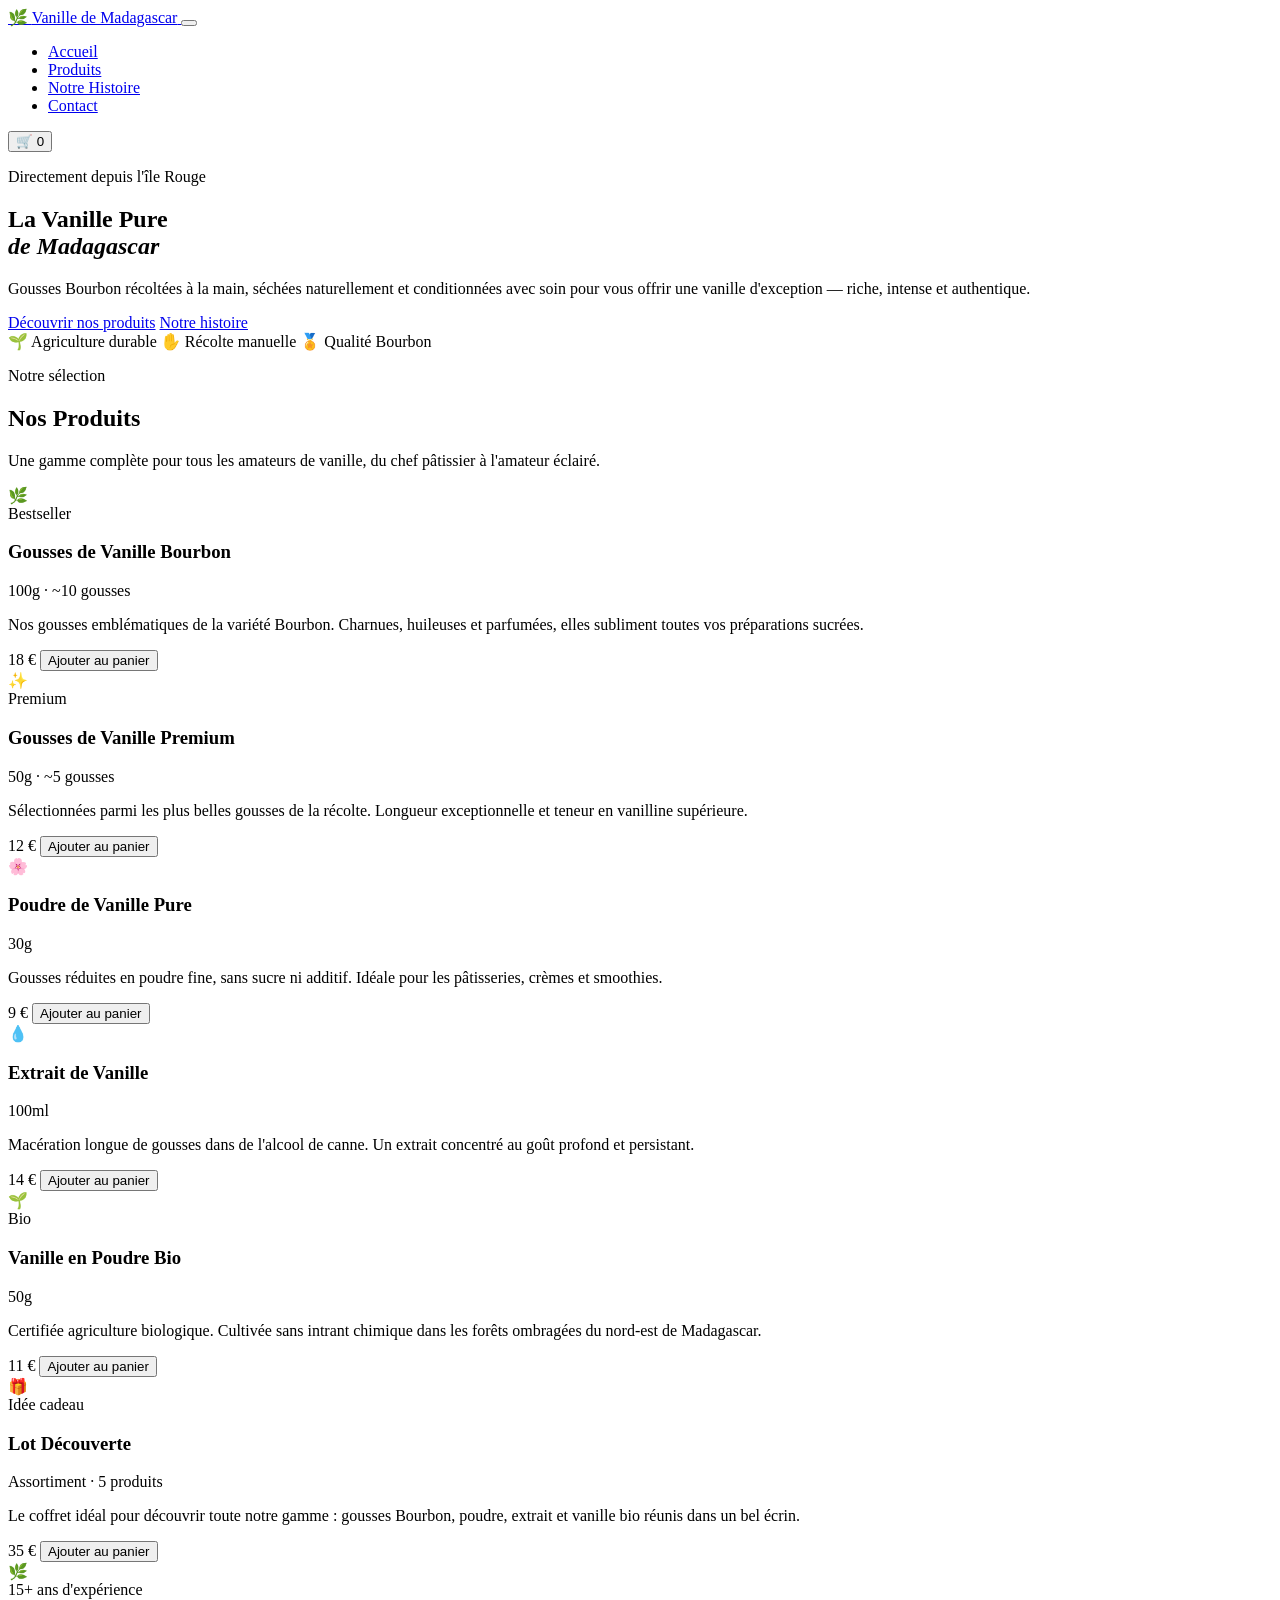
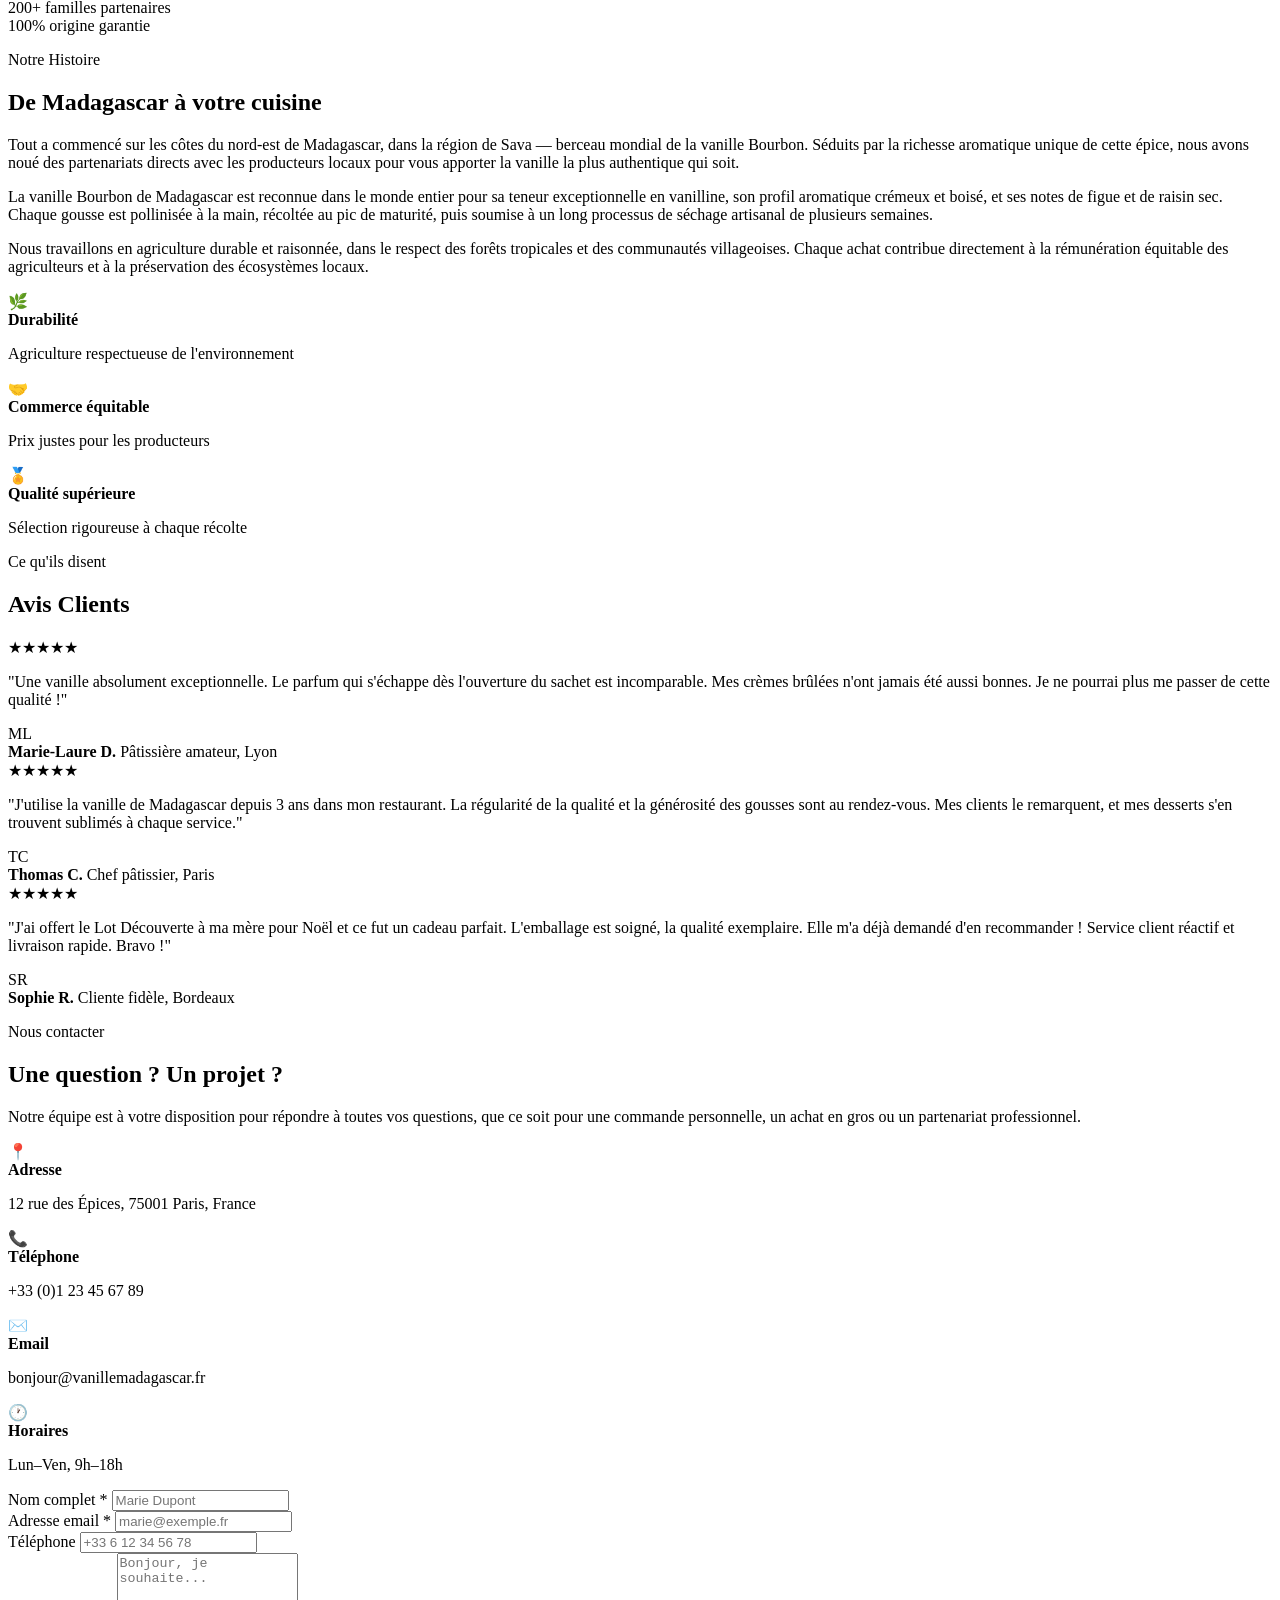
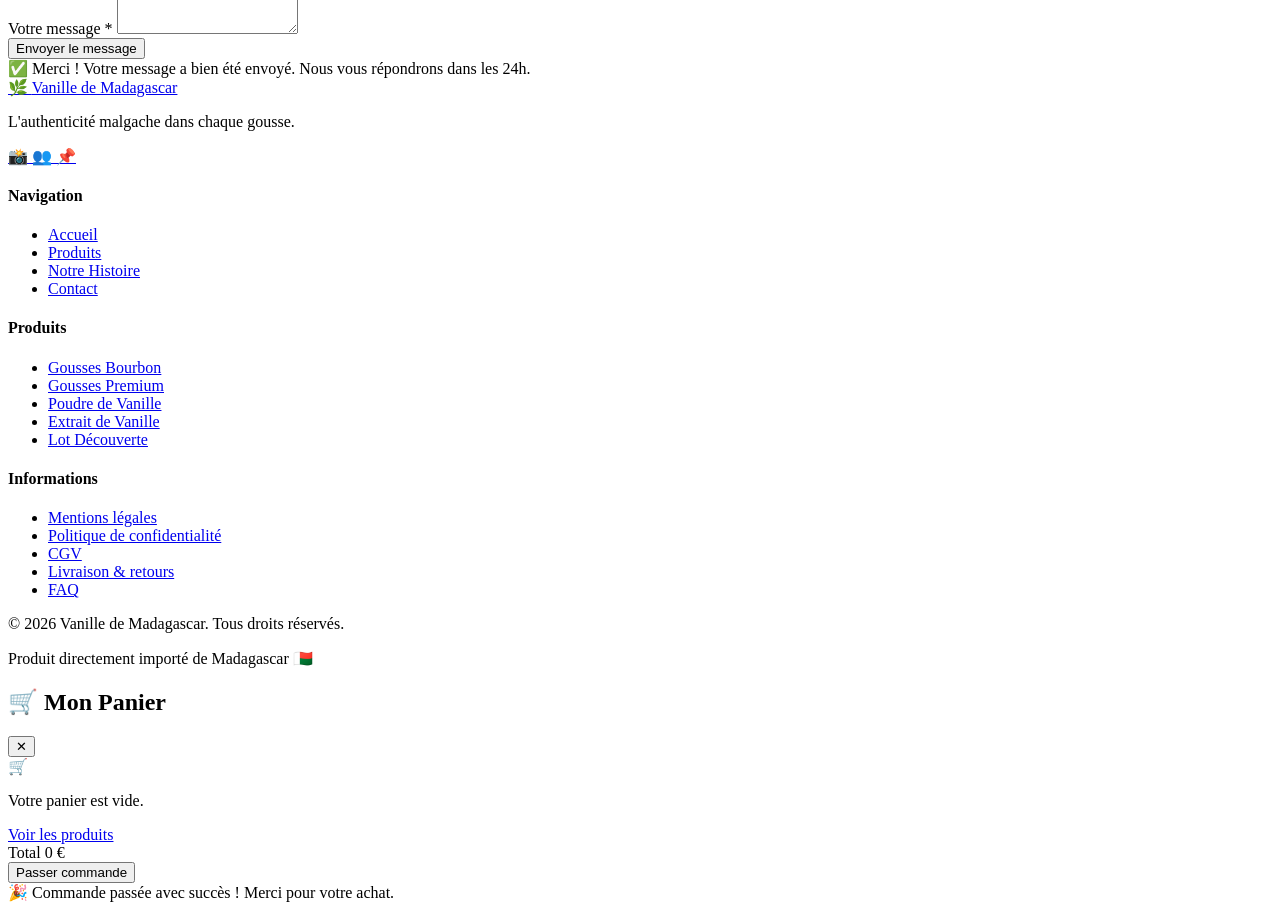
==== index.html @ c77c706c "Add vanilla shop homepage (index.html) Initial HTML structure for Madagascar vanilla e-commerce site" ====
<!DOCTYPE html>
<html lang="fr">
<head>
  <meta charset="UTF-8" />
  <meta name="viewport" content="width=device-width, initial-scale=1.0" />
  <meta name="description" content="Vanille de Madagascar – Gousses de vanille Bourbon pure, poudre et extraits artisanaux directement de Madagascar. Qualité premium, agriculture durable." />
  <meta name="keywords" content="vanille Madagascar, vanille Bourbon, gousses de vanille, extrait de vanille, épices premium, vanille bio" />
  <meta name="author" content="Vanille de Madagascar" />
  <meta property="og:title" content="Vanille de Madagascar – Vanille Pure et Authentique" />
  <meta property="og:description" content="Découvrez notre sélection de vanilles Bourbon de Madagascar, cultivées durablement et récoltées à la main." />
  <meta property="og:type" content="website" />
  <title>Vanille de Madagascar – Vanille Pure et Authentique</title>
  <link rel="preconnect" href="https://fonts.googleapis.com" />
  <link rel="preconnect" href="https://fonts.gstatic.com" crossorigin />
  <link href="https://fonts.googleapis.com/css2?family=Playfair+Display:ital,wght@0,400;0,600;0,700;1,400;1,600&family=Lato:wght@300;400;700&display=swap" rel="stylesheet" />
  <link rel="stylesheet" href="styles.css" />
</head>
<body>

  <!-- NAVIGATION -->
  <nav class="navbar" id="navbar">
    <div class="nav-container">
      <a href="#accueil" class="nav-logo">
        <span class="logo-icon">🌿</span>
        <span class="logo-text">Vanille de Madagascar</span>
      </a>

      <button class="hamburger" id="hamburger" aria-label="Menu" aria-expanded="false">
        <span></span>
        <span></span>
        <span></span>
      </button>

      <ul class="nav-links" id="nav-links">
        <li><a href="#accueil" class="nav-link">Accueil</a></li>
        <li><a href="#produits" class="nav-link">Produits</a></li>
        <li><a href="#histoire" class="nav-link">Notre Histoire</a></li>
        <li><a href="#contact" class="nav-link">Contact</a></li>
      </ul>

      <button class="cart-btn" id="cart-btn" aria-label="Panier">
        <span class="cart-icon">🛒</span>
        <span class="cart-badge" id="cart-badge">0</span>
      </button>
    </div>
  </nav>

  <!-- HERO -->
  <section class="hero" id="accueil">
    <div class="hero-bg">
      <div class="hero-shape hero-shape-1"></div>
      <div class="hero-shape hero-shape-2"></div>
      <div class="hero-shape hero-shape-3"></div>
    </div>
    <div class="hero-overlay"></div>
    <div class="hero-content fade-in">
      <p class="hero-tagline">Directement depuis l'île Rouge</p>
      <h1 class="hero-title">La Vanille Pure<br /><em>de Madagascar</em></h1>
      <p class="hero-subtitle">
        Gousses Bourbon récoltées à la main, séchées naturellement et conditionnées avec soin pour vous offrir une vanille d'exception — riche, intense et authentique.
      </p>
      <div class="hero-actions">
        <a href="#produits" class="btn btn-primary">Découvrir nos produits</a>
        <a href="#histoire" class="btn btn-outline">Notre histoire</a>
      </div>
      <div class="hero-badges">
        <span class="badge">🌱 Agriculture durable</span>
        <span class="badge">✋ Récolte manuelle</span>
        <span class="badge">🏅 Qualité Bourbon</span>
      </div>
    </div>
    <div class="hero-scroll-indicator">
      <span></span>
    </div>
  </section>

  <!-- PRODUITS -->
  <section class="section products-section" id="produits">
    <div class="container">
      <div class="section-header fade-in">
        <p class="section-label">Notre sélection</p>
        <h2 class="section-title">Nos Produits</h2>
        <p class="section-subtitle">Une gamme complète pour tous les amateurs de vanille, du chef pâtissier à l'amateur éclairé.</p>
      </div>

      <div class="products-grid">

        <article class="product-card fade-in" data-name="Gousses de Vanille Bourbon" data-price="18">
          <div class="product-icon-wrap">
            <span class="product-icon">🌿</span>
          </div>
          <div class="product-body">
            <span class="product-badge">Bestseller</span>
            <h3 class="product-name">Gousses de Vanille Bourbon</h3>
            <p class="product-weight">100g · ~10 gousses</p>
            <p class="product-desc">Nos gousses emblématiques de la variété Bourbon. Charnues, huileuses et parfumées, elles subliment toutes vos préparations sucrées.</p>
            <div class="product-footer">
              <span class="product-price">18 €</span>
              <button class="btn btn-add-cart" onclick="addToCart('Gousses de Vanille Bourbon', 18)">Ajouter au panier</button>
            </div>
          </div>
        </article>

        <article class="product-card fade-in" data-name="Gousses de Vanille Premium" data-price="12">
          <div class="product-icon-wrap product-icon-gold">
            <span class="product-icon">✨</span>
          </div>
          <div class="product-body">
            <span class="product-badge product-badge-gold">Premium</span>
            <h3 class="product-name">Gousses de Vanille Premium</h3>
            <p class="product-weight">50g · ~5 gousses</p>
            <p class="product-desc">Sélectionnées parmi les plus belles gousses de la récolte. Longueur exceptionnelle et teneur en vanilline supérieure.</p>
            <div class="product-footer">
              <span class="product-price">12 €</span>
              <button class="btn btn-add-cart" onclick="addToCart('Gousses de Vanille Premium', 12)">Ajouter au panier</button>
            </div>
          </div>
        </article>

        <article class="product-card fade-in" data-name="Poudre de Vanille Pure" data-price="9">
          <div class="product-icon-wrap product-icon-rose">
            <span class="product-icon">🌸</span>
          </div>
          <div class="product-body">
            <h3 class="product-name">Poudre de Vanille Pure</h3>
            <p class="product-weight">30g</p>
            <p class="product-desc">Gousses réduites en poudre fine, sans sucre ni additif. Idéale pour les pâtisseries, crèmes et smoothies.</p>
            <div class="product-footer">
              <span class="product-price">9 €</span>
              <button class="btn btn-add-cart" onclick="addToCart('Poudre de Vanille Pure', 9)">Ajouter au panier</button>
            </div>
          </div>
        </article>

        <article class="product-card fade-in" data-name="Extrait de Vanille" data-price="14">
          <div class="product-icon-wrap product-icon-blue">
            <span class="product-icon">💧</span>
          </div>
          <div class="product-body">
            <h3 class="product-name">Extrait de Vanille</h3>
            <p class="product-weight">100ml</p>
            <p class="product-desc">Macération longue de gousses dans de l'alcool de canne. Un extrait concentré au goût profond et persistant.</p>
            <div class="product-footer">
              <span class="product-price">14 €</span>
              <button class="btn btn-add-cart" onclick="addToCart('Extrait de Vanille', 14)">Ajouter au panier</button>
            </div>
          </div>
        </article>

        <article class="product-card fade-in" data-name="Vanille en Poudre Bio" data-price="11">
          <div class="product-icon-wrap product-icon-green">
            <span class="product-icon">🌱</span>
          </div>
          <div class="product-body">
            <span class="product-badge product-badge-green">Bio</span>
            <h3 class="product-name">Vanille en Poudre Bio</h3>
            <p class="product-weight">50g</p>
            <p class="product-desc">Certifiée agriculture biologique. Cultivée sans intrant chimique dans les forêts ombragées du nord-est de Madagascar.</p>
            <div class="product-footer">
              <span class="product-price">11 €</span>
              <button class="btn btn-add-cart" onclick="addToCart('Vanille en Poudre Bio', 11)">Ajouter au panier</button>
            </div>
          </div>
        </article>

        <article class="product-card fade-in" data-name="Lot Découverte" data-price="35">
          <div class="product-icon-wrap product-icon-purple">
            <span class="product-icon">🎁</span>
          </div>
          <div class="product-body">
            <span class="product-badge product-badge-purple">Idée cadeau</span>
            <h3 class="product-name">Lot Découverte</h3>
            <p class="product-weight">Assortiment · 5 produits</p>
            <p class="product-desc">Le coffret idéal pour découvrir toute notre gamme : gousses Bourbon, poudre, extrait et vanille bio réunis dans un bel écrin.</p>
            <div class="product-footer">
              <span class="product-price">35 €</span>
              <button class="btn btn-add-cart" onclick="addToCart('Lot Découverte', 35)">Ajouter au panier</button>
            </div>
          </div>
        </article>

      </div>
    </div>
  </section>

  <!-- NOTRE HISTOIRE -->
  <section class="section story-section" id="histoire">
    <div class="container">
      <div class="story-grid">
        <div class="story-visual fade-in">
          <div class="story-illustration">
            <div class="story-shape story-shape-1"></div>
            <div class="story-shape story-shape-2"></div>
            <div class="story-center-icon">🌿</div>
          </div>
          <div class="story-stats">
            <div class="stat">
              <span class="stat-num">15+</span>
              <span class="stat-label">ans d'expérience</span>
            </div>
            <div class="stat">
              <span class="stat-num">200+</span>
              <span class="stat-label">familles partenaires</span>
            </div>
            <div class="stat">
              <span class="stat-num">100%</span>
              <span class="stat-label">origine garantie</span>
            </div>
          </div>
        </div>

        <div class="story-content fade-in">
          <p class="section-label">Notre Histoire</p>
          <h2 class="section-title story-title">De Madagascar à votre cuisine</h2>
          <p class="story-text">
            Tout a commencé sur les côtes du nord-est de Madagascar, dans la région de Sava — berceau mondial de la vanille Bourbon. Séduits par la richesse aromatique unique de cette épice, nous avons noué des partenariats directs avec les producteurs locaux pour vous apporter la vanille la plus authentique qui soit.
          </p>
          <p class="story-text">
            La vanille Bourbon de Madagascar est reconnue dans le monde entier pour sa teneur exceptionnelle en vanilline, son profil aromatique crémeux et boisé, et ses notes de figue et de raisin sec. Chaque gousse est pollinisée à la main, récoltée au pic de maturité, puis soumise à un long processus de séchage artisanal de plusieurs semaines.
          </p>
          <p class="story-text">
            Nous travaillons en agriculture durable et raisonnée, dans le respect des forêts tropicales et des communautés villageoises. Chaque achat contribue directement à la rémunération équitable des agriculteurs et à la préservation des écosystèmes locaux.
          </p>
          <div class="story-values">
            <div class="value-item">
              <span class="value-icon">🌿</span>
              <div>
                <strong>Durabilité</strong>
                <p>Agriculture respectueuse de l'environnement</p>
              </div>
            </div>
            <div class="value-item">
              <span class="value-icon">🤝</span>
              <div>
                <strong>Commerce équitable</strong>
                <p>Prix justes pour les producteurs</p>
              </div>
            </div>
            <div class="value-item">
              <span class="value-icon">🏅</span>
              <div>
                <strong>Qualité supérieure</strong>
                <p>Sélection rigoureuse à chaque récolte</p>
              </div>
            </div>
          </div>
        </div>
      </div>
    </div>
  </section>

  <!-- TEMOIGNAGES -->
  <section class="section testimonials-section">
    <div class="container">
      <div class="section-header fade-in">
        <p class="section-label">Ce qu'ils disent</p>
        <h2 class="section-title">Avis Clients</h2>
      </div>
      <div class="testimonials-grid">

        <div class="testimonial-card fade-in">
          <div class="testimonial-stars">★★★★★</div>
          <p class="testimonial-text">"Une vanille absolument exceptionnelle. Le parfum qui s'échappe dès l'ouverture du sachet est incomparable. Mes crèmes brûlées n'ont jamais été aussi bonnes. Je ne pourrai plus me passer de cette qualité !"</p>
          <div class="testimonial-author">
            <div class="author-avatar">ML</div>
            <div>
              <strong>Marie-Laure D.</strong>
              <span>Pâtissière amateur, Lyon</span>
            </div>
          </div>
        </div>

        <div class="testimonial-card fade-in">
          <div class="testimonial-stars">★★★★★</div>
          <p class="testimonial-text">"J'utilise la vanille de Madagascar depuis 3 ans dans mon restaurant. La régularité de la qualité et la générosité des gousses sont au rendez-vous. Mes clients le remarquent, et mes desserts s'en trouvent sublimés à chaque service."</p>
          <div class="testimonial-author">
            <div class="author-avatar">TC</div>
            <div>
              <strong>Thomas C.</strong>
              <span>Chef pâtissier, Paris</span>
            </div>
          </div>
        </div>

        <div class="testimonial-card fade-in">
          <div class="testimonial-stars">★★★★★</div>
          <p class="testimonial-text">"J'ai offert le Lot Découverte à ma mère pour Noël et ce fut un cadeau parfait. L'emballage est soigné, la qualité exemplaire. Elle m'a déjà demandé d'en recommander ! Service client réactif et livraison rapide. Bravo !"</p>
          <div class="testimonial-author">
            <div class="author-avatar">SR</div>
            <div>
              <strong>Sophie R.</strong>
              <span>Cliente fidèle, Bordeaux</span>
            </div>
          </div>
        </div>

      </div>
    </div>
  </section>

  <!-- CONTACT -->
  <section class="section contact-section" id="contact">
    <div class="container">
      <div class="contact-grid">
        <div class="contact-info fade-in">
          <p class="section-label">Nous contacter</p>
          <h2 class="section-title contact-title">Une question ? Un projet ?</h2>
          <p class="contact-desc">Notre équipe est à votre disposition pour répondre à toutes vos questions, que ce soit pour une commande personnelle, un achat en gros ou un partenariat professionnel.</p>
          <div class="contact-details">
            <div class="contact-detail">
              <span class="contact-detail-icon">📍</span>
              <div>
                <strong>Adresse</strong>
                <p>12 rue des Épices, 75001 Paris, France</p>
              </div>
            </div>
            <div class="contact-detail">
              <span class="contact-detail-icon">📞</span>
              <div>
                <strong>Téléphone</strong>
                <p>+33 (0)1 23 45 67 89</p>
              </div>
            </div>
            <div class="contact-detail">
              <span class="contact-detail-icon">✉️</span>
              <div>
                <strong>Email</strong>
                <p>bonjour@vanillemadagascar.fr</p>
              </div>
            </div>
            <div class="contact-detail">
              <span class="contact-detail-icon">🕐</span>
              <div>
                <strong>Horaires</strong>
                <p>Lun–Ven, 9h–18h</p>
              </div>
            </div>
          </div>
        </div>

        <div class="contact-form-wrap fade-in">
          <form class="contact-form" id="contact-form" novalidate>
            <div class="form-row">
              <div class="form-group">
                <label for="name">Nom complet <span class="required">*</span></label>
                <input type="text" id="name" name="name" placeholder="Marie Dupont" required />
                <span class="form-error" id="name-error"></span>
              </div>
              <div class="form-group">
                <label for="email">Adresse email <span class="required">*</span></label>
                <input type="email" id="email" name="email" placeholder="marie@exemple.fr" required />
                <span class="form-error" id="email-error"></span>
              </div>
            </div>
            <div class="form-group">
              <label for="phone">Téléphone</label>
              <input type="tel" id="phone" name="phone" placeholder="+33 6 12 34 56 78" />
            </div>
            <div class="form-group">
              <label for="message">Votre message <span class="required">*</span></label>
              <textarea id="message" name="message" rows="5" placeholder="Bonjour, je souhaite..." required></textarea>
              <span class="form-error" id="message-error"></span>
            </div>
            <button type="submit" class="btn btn-primary btn-full">Envoyer le message</button>
            <div class="form-success" id="form-success">
              <span>✅ Merci ! Votre message a bien été envoyé. Nous vous répondrons dans les 24h.</span>
            </div>
          </form>
        </div>
      </div>
    </div>
  </section>

  <!-- FOOTER -->
  <footer class="footer">
    <div class="container">
      <div class="footer-grid">
        <div class="footer-brand">
          <a href="#accueil" class="nav-logo footer-logo">
            <span class="logo-icon">🌿</span>
            <span class="logo-text">Vanille de Madagascar</span>
          </a>
          <p class="footer-tagline">L'authenticité malgache dans chaque gousse.</p>
          <div class="footer-social">
            <a href="#" class="social-link" aria-label="Instagram">
              <span>📸</span>
            </a>
            <a href="#" class="social-link" aria-label="Facebook">
              <span>👥</span>
            </a>
            <a href="#" class="social-link" aria-label="Pinterest">
              <span>📌</span>
            </a>
          </div>
        </div>

        <div class="footer-col">
          <h4 class="footer-heading">Navigation</h4>
          <ul class="footer-links">
            <li><a href="#accueil">Accueil</a></li>
            <li><a href="#produits">Produits</a></li>
            <li><a href="#histoire">Notre Histoire</a></li>
            <li><a href="#contact">Contact</a></li>
          </ul>
        </div>

        <div class="footer-col">
          <h4 class="footer-heading">Produits</h4>
          <ul class="footer-links">
            <li><a href="#produits">Gousses Bourbon</a></li>
            <li><a href="#produits">Gousses Premium</a></li>
            <li><a href="#produits">Poudre de Vanille</a></li>
            <li><a href="#produits">Extrait de Vanille</a></li>
            <li><a href="#produits">Lot Découverte</a></li>
          </ul>
        </div>

        <div class="footer-col">
          <h4 class="footer-heading">Informations</h4>
          <ul class="footer-links">
            <li><a href="#">Mentions légales</a></li>
            <li><a href="#">Politique de confidentialité</a></li>
            <li><a href="#">CGV</a></li>
            <li><a href="#">Livraison & retours</a></li>
            <li><a href="#">FAQ</a></li>
          </ul>
        </div>
      </div>

      <div class="footer-bottom">
        <p>&copy; 2026 Vanille de Madagascar. Tous droits réservés.</p>
        <p class="footer-credits">Produit directement importé de Madagascar 🇲🇬</p>
      </div>
    </div>
  </footer>

  <!-- CART MODAL -->
  <div class="cart-overlay" id="cart-overlay"></div>
  <aside class="cart-sidebar" id="cart-sidebar" aria-label="Panier">
    <div class="cart-header">
      <h2 class="cart-title">🛒 Mon Panier</h2>
      <button class="cart-close" id="cart-close" aria-label="Fermer le panier">✕</button>
    </div>
    <div class="cart-items" id="cart-items">
      <div class="cart-empty" id="cart-empty">
        <span>🛒</span>
        <p>Votre panier est vide.</p>
        <a href="#produits" class="btn btn-outline btn-sm cart-cta-empty">Voir les produits</a>
      </div>
    </div>
    <div class="cart-footer" id="cart-footer">
      <div class="cart-total-line">
        <span>Total</span>
        <span class="cart-total-amount" id="cart-total">0 €</span>
      </div>
      <button class="btn btn-primary btn-full" id="checkout-btn">Passer commande</button>
      <div class="cart-success" id="cart-success">
        <span>🎉 Commande passée avec succès ! Merci pour votre achat.</span>
      </div>
    </div>
  </aside>

  <script src="script.js"></script>
</body>
</html>
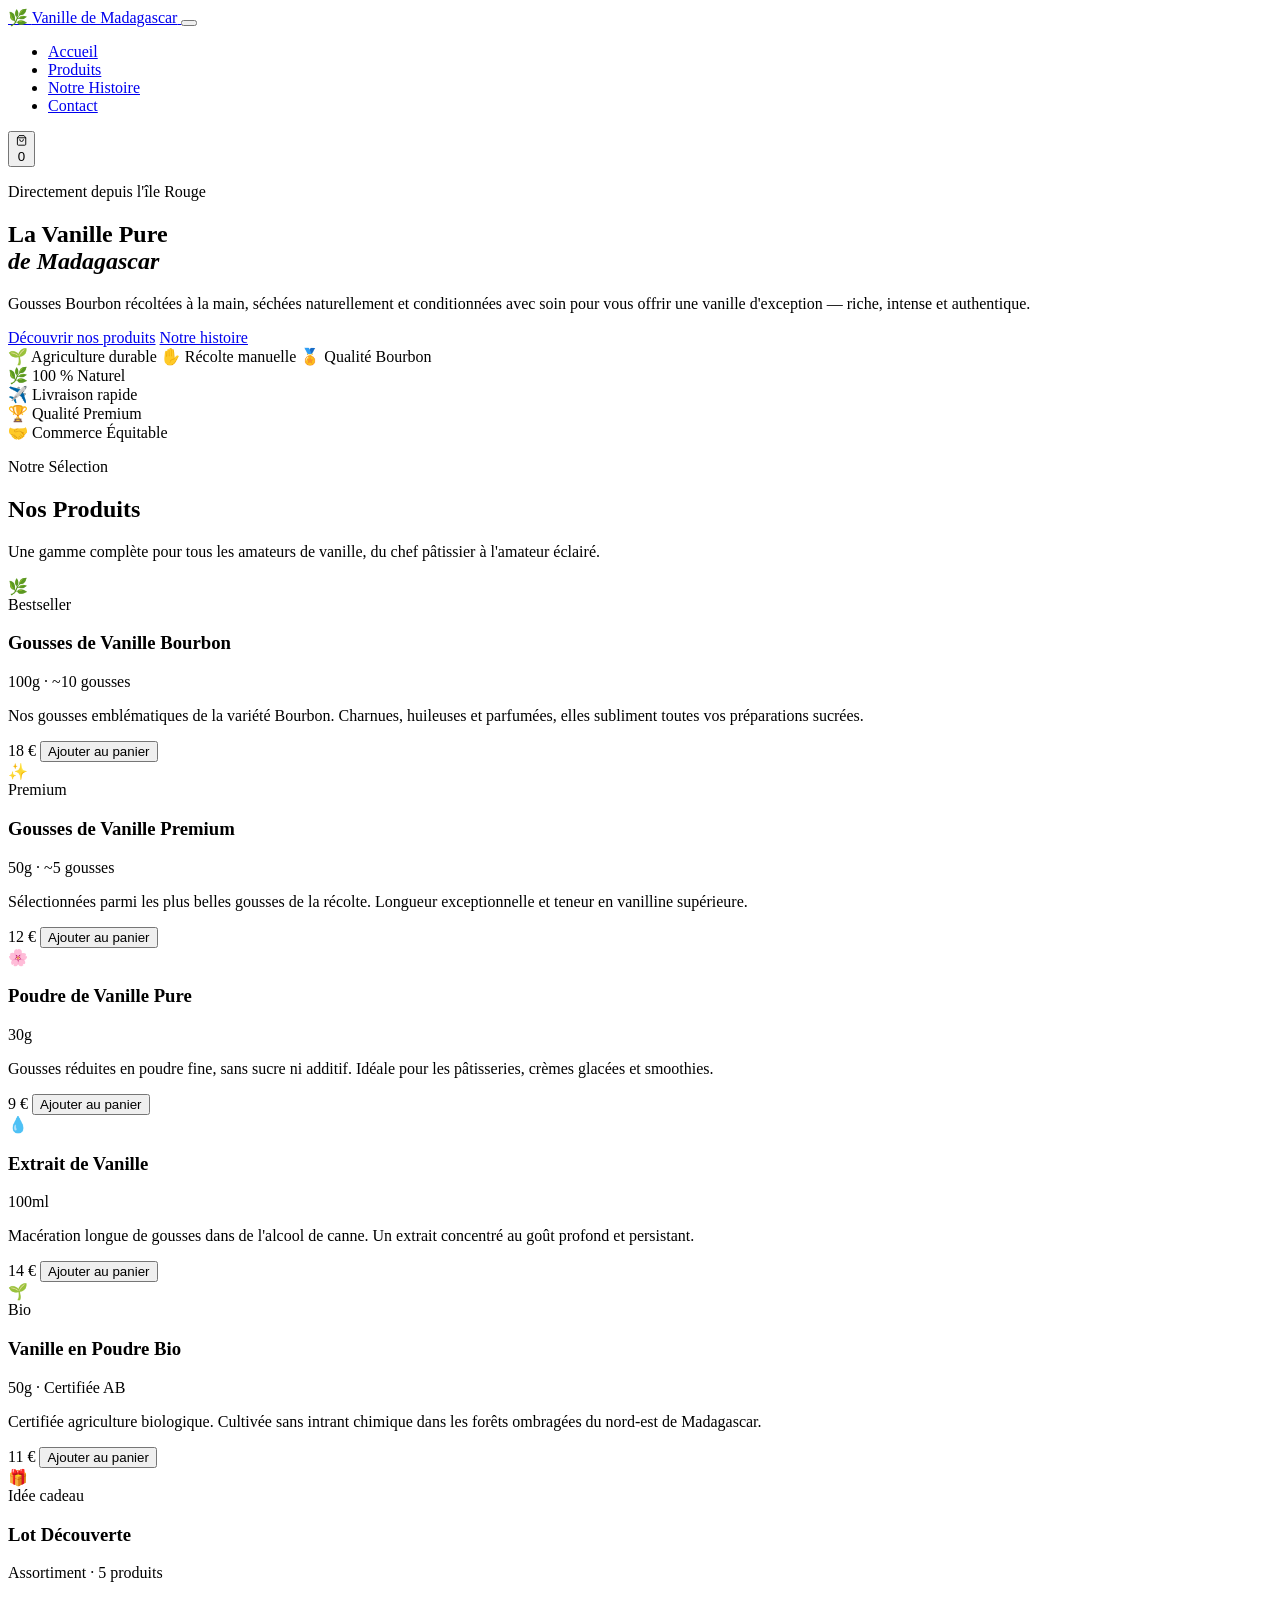
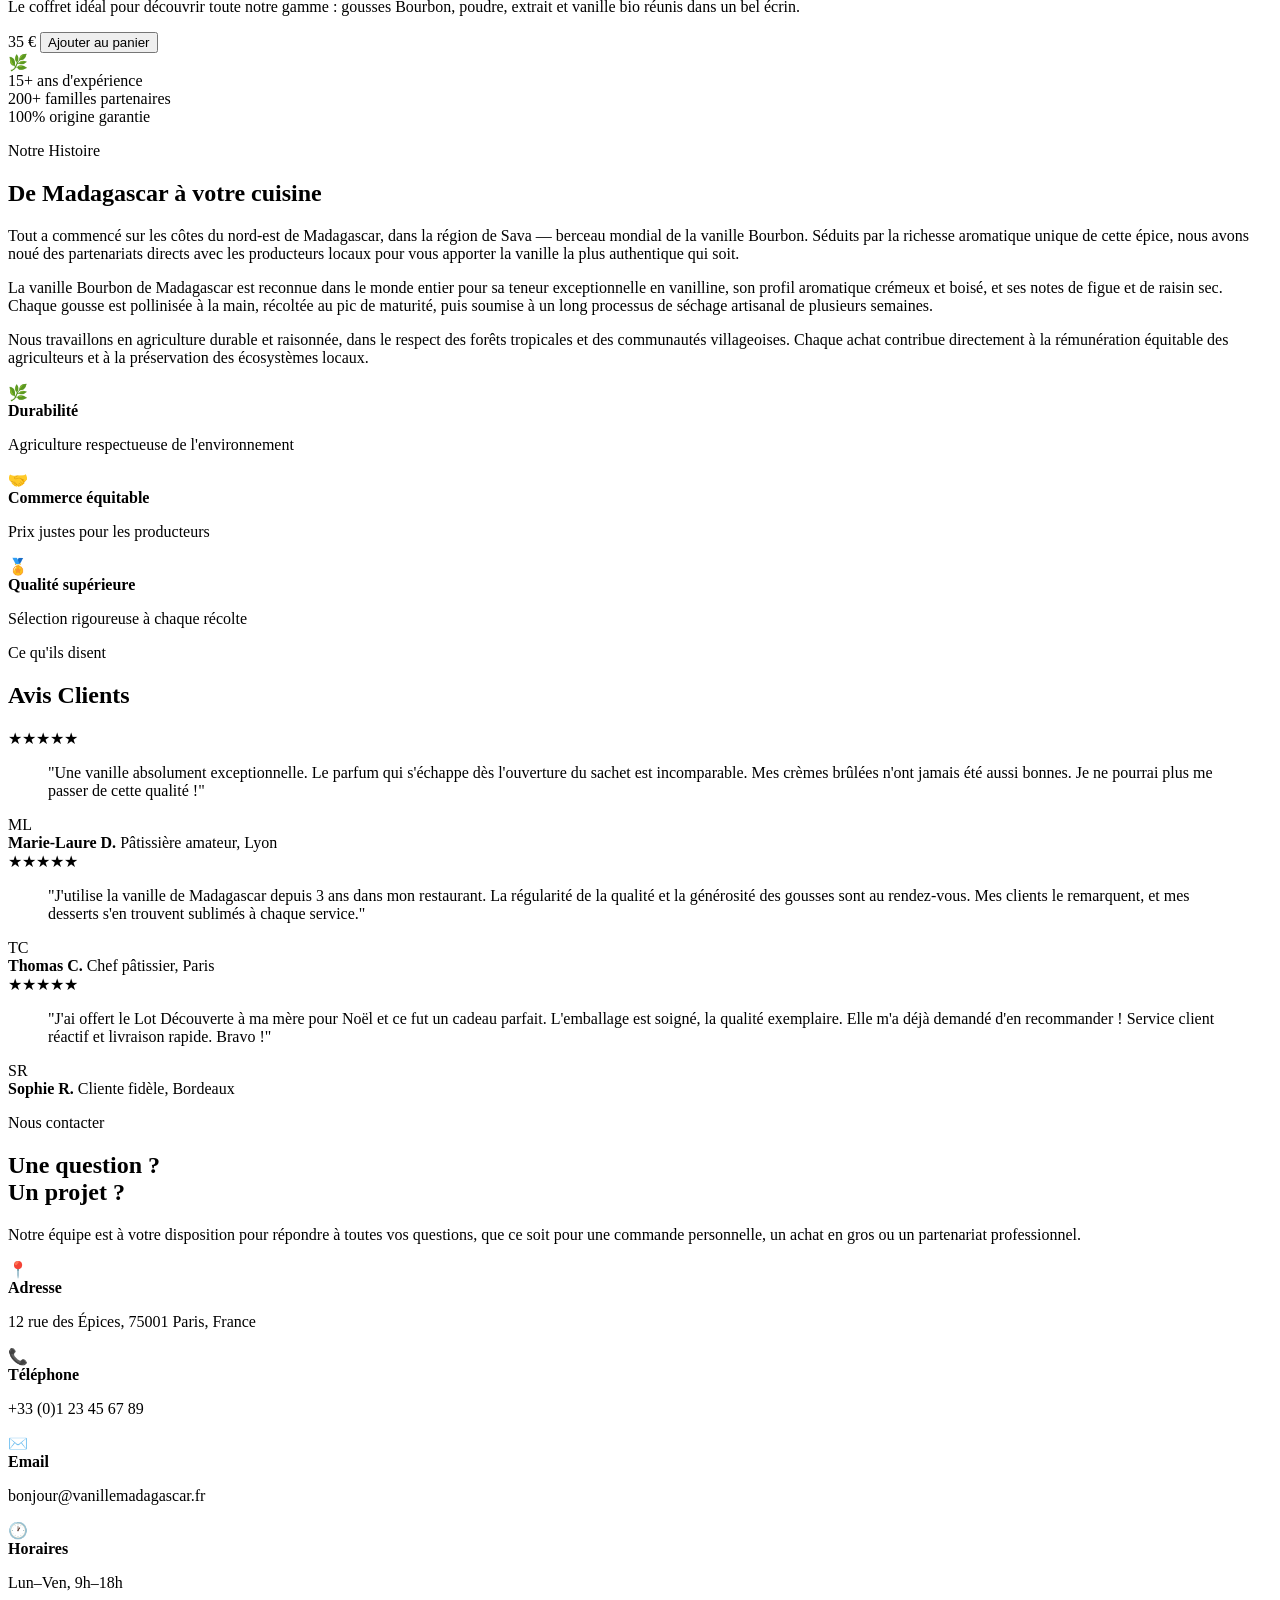
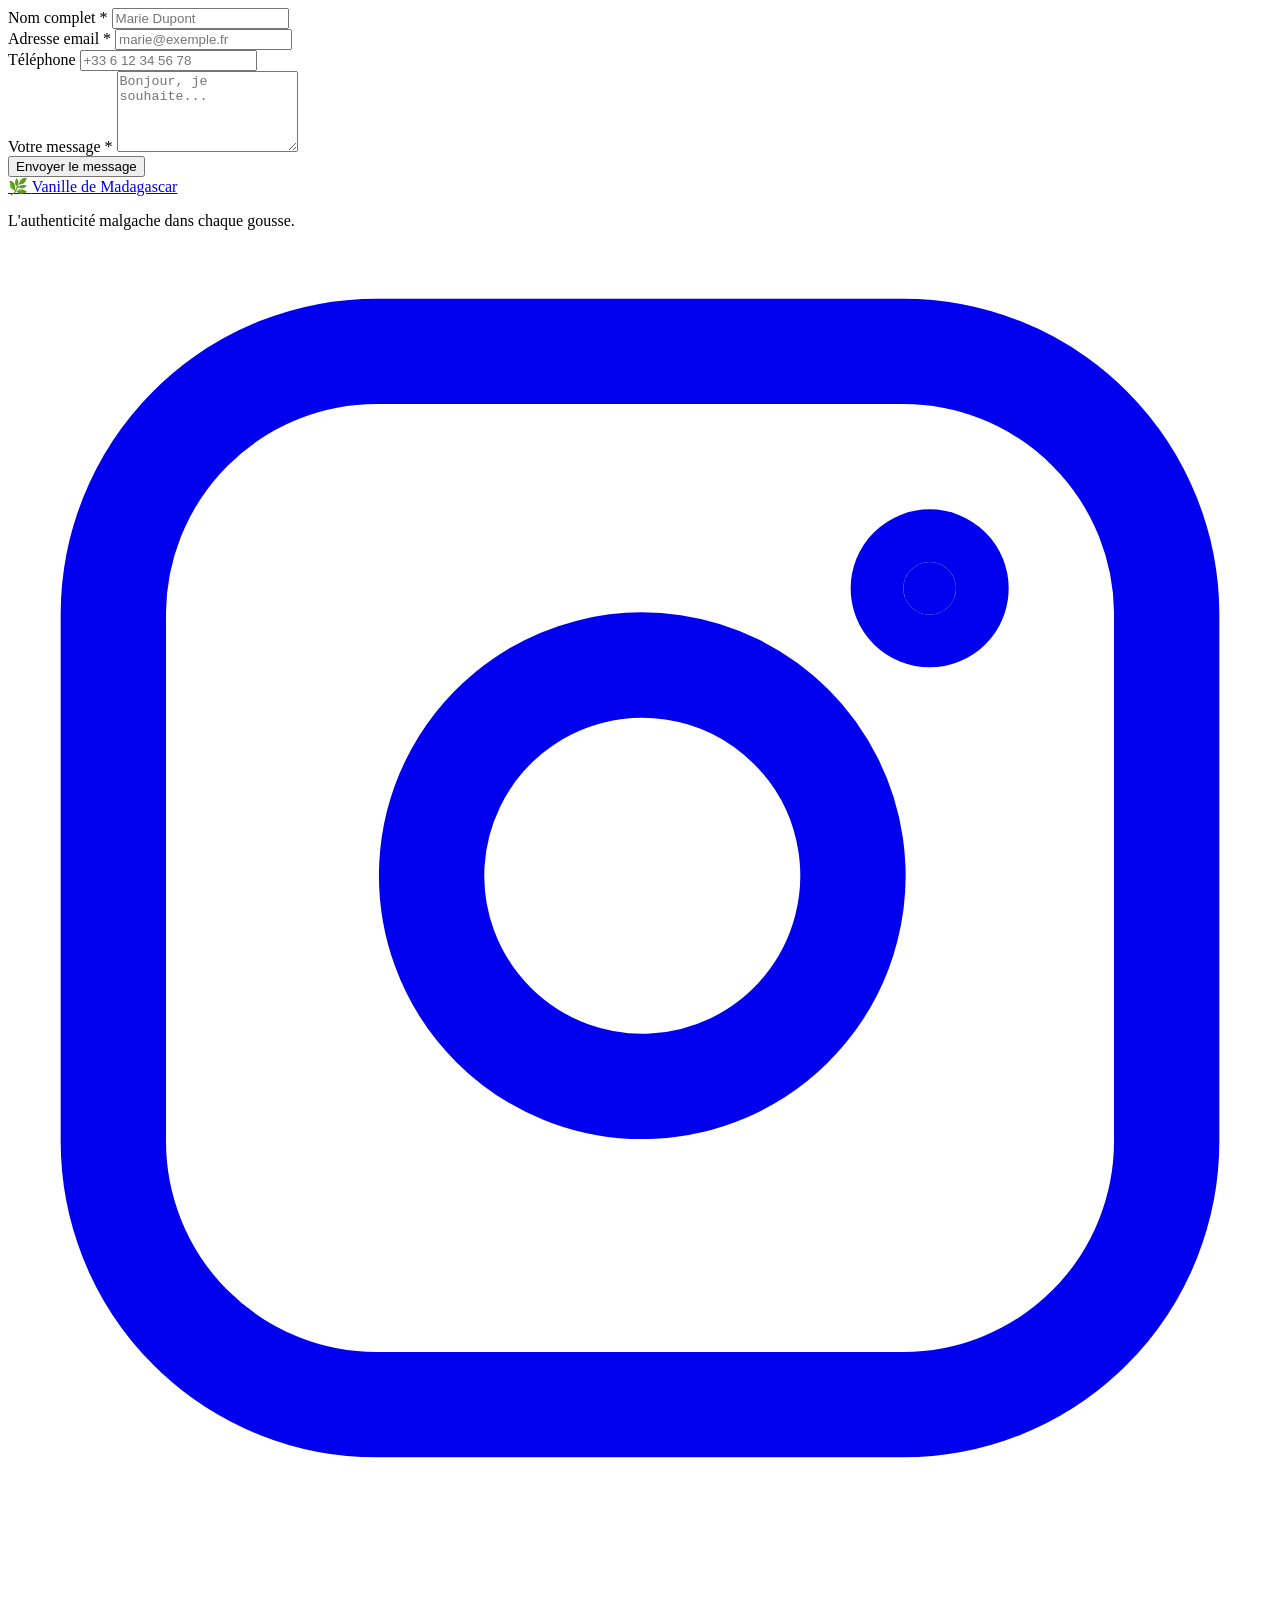
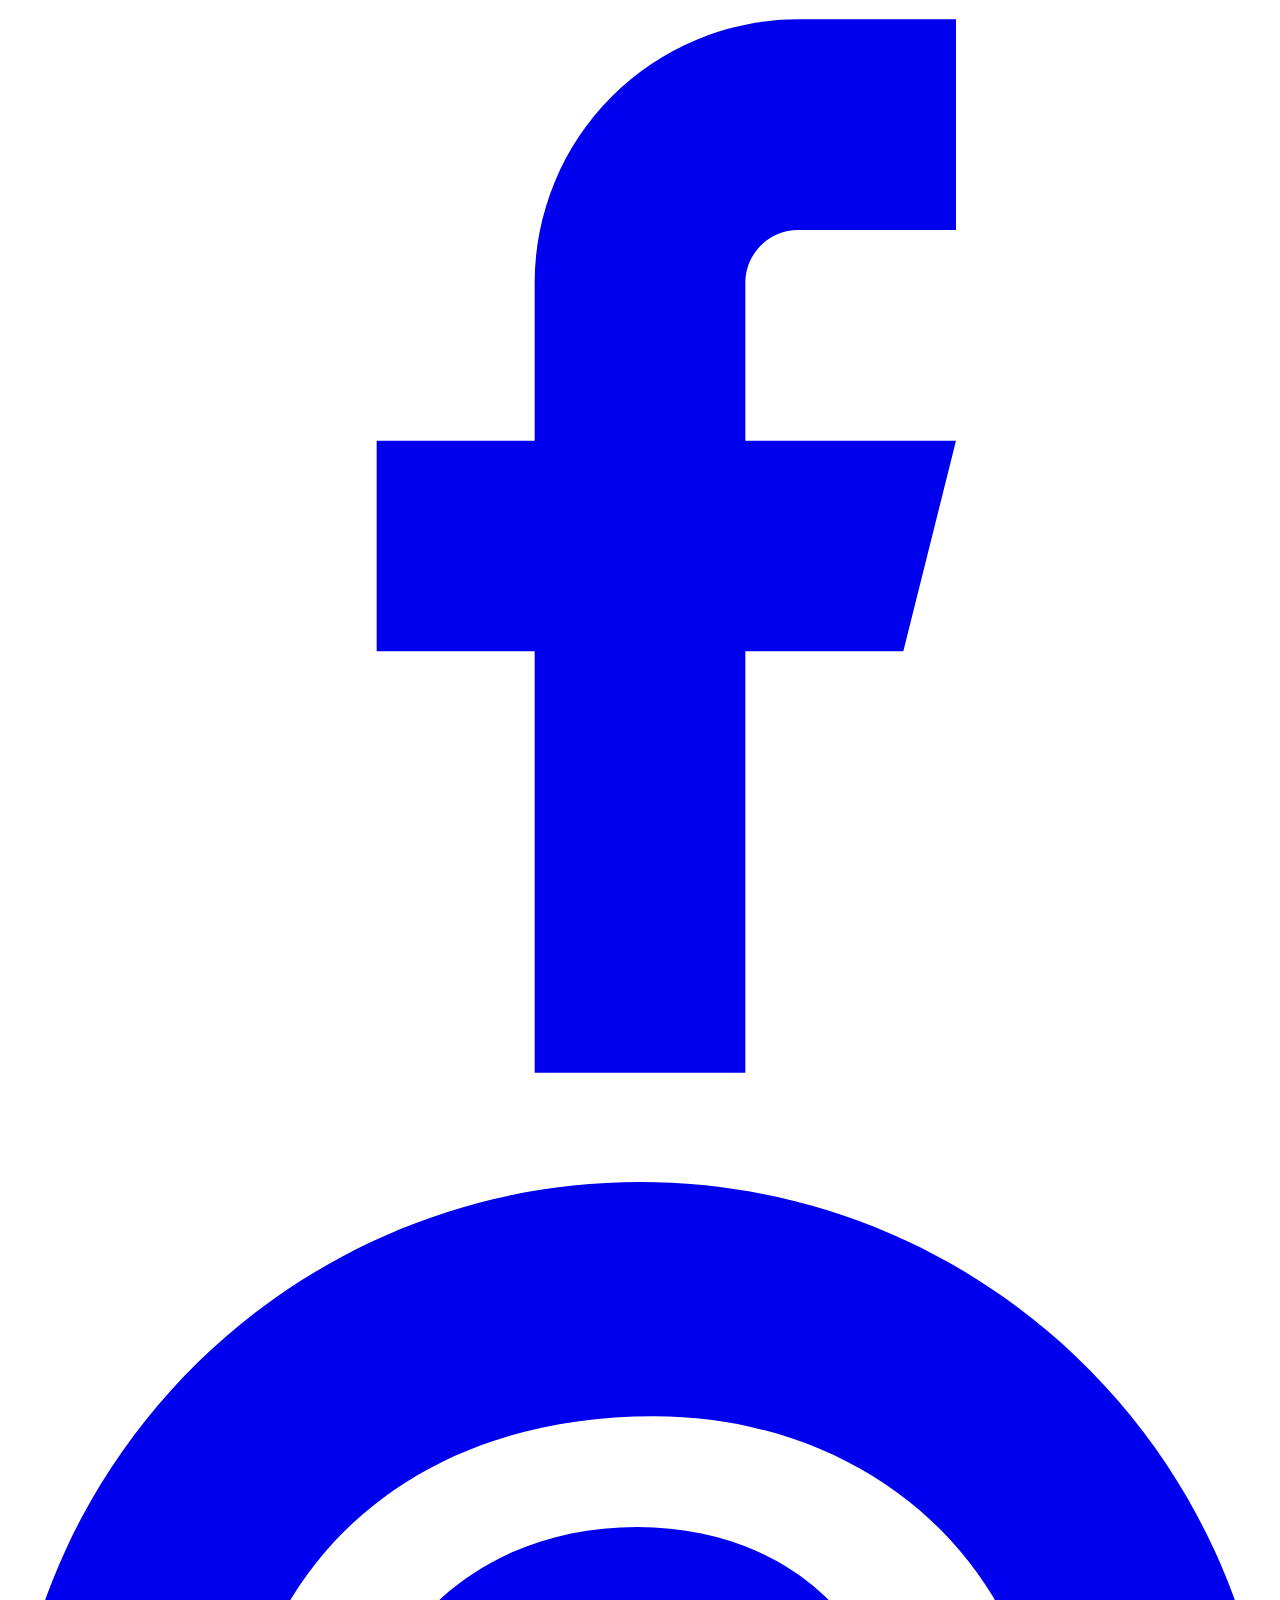
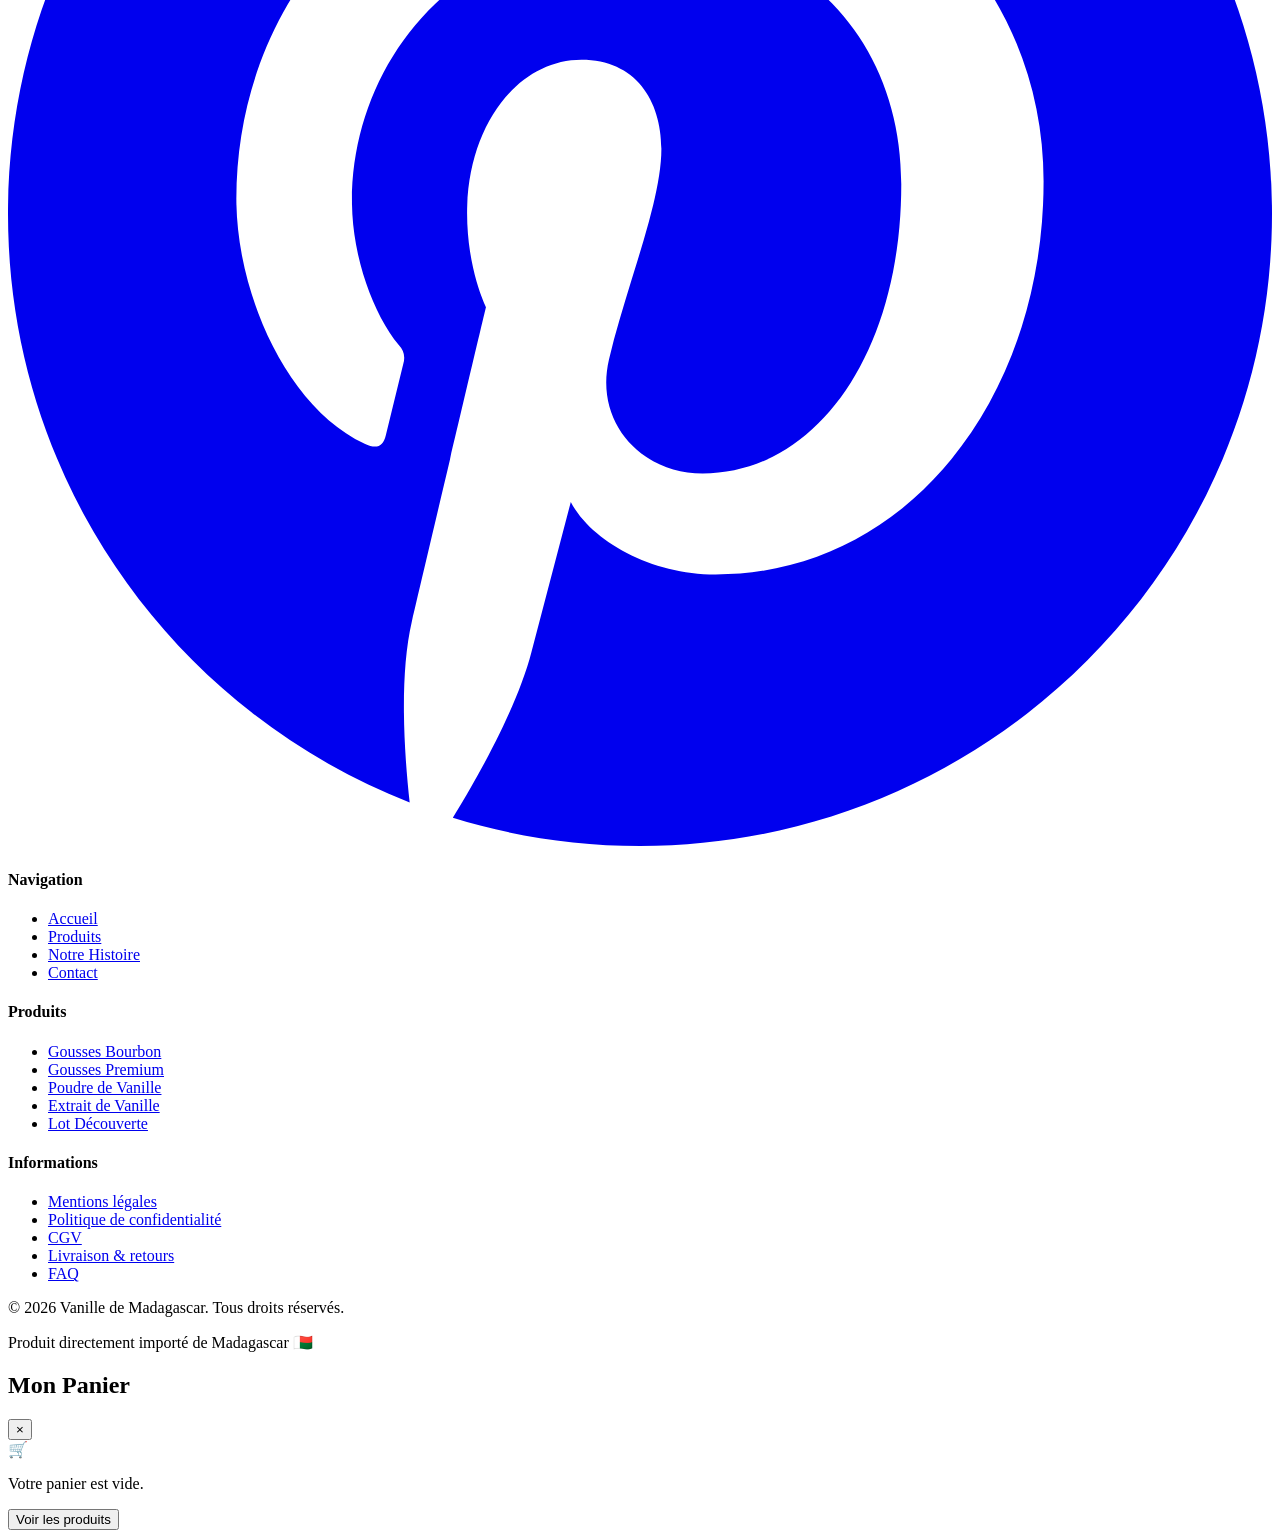
==== commit 42e91c97: "Update index.html with complete vanilla shop structure https://claude.ai/code/session_01BZnNfQoXdJQK" ====
--- a/index.html
+++ b/index.html
@@ -3,13 +3,13 @@
 <head>
   <meta charset="UTF-8" />
   <meta name="viewport" content="width=device-width, initial-scale=1.0" />
-  <meta name="description" content="Vanille de Madagascar – Gousses de vanille Bourbon pure, poudre et extraits artisanaux directement de Madagascar. Qualité premium, agriculture durable." />
-  <meta name="keywords" content="vanille Madagascar, vanille Bourbon, gousses de vanille, extrait de vanille, épices premium, vanille bio" />
+  <meta name="description" content="Vanille de Madagascar – Gousses, poudre et extraits de vanille Bourbon de qualité supérieure, cultivés durablement à Madagascar." />
+  <meta name="keywords" content="vanille Madagascar, vanille Bourbon, gousses de vanille, extrait de vanille, vanille bio, épices Madagascar" />
   <meta name="author" content="Vanille de Madagascar" />
-  <meta property="og:title" content="Vanille de Madagascar – Vanille Pure et Authentique" />
-  <meta property="og:description" content="Découvrez notre sélection de vanilles Bourbon de Madagascar, cultivées durablement et récoltées à la main." />
+  <meta property="og:title" content="Vanille de Madagascar – La Vanille Pure" />
+  <meta property="og:description" content="Découvrez nos vanilles Bourbon de Madagascar, cultivées durablement et sélectionnées avec soin." />
   <meta property="og:type" content="website" />
-  <title>Vanille de Madagascar – Vanille Pure et Authentique</title>
+  <title>Vanille de Madagascar – La Vanille Pure</title>
   <link rel="preconnect" href="https://fonts.googleapis.com" />
   <link rel="preconnect" href="https://fonts.gstatic.com" crossorigin />
   <link href="https://fonts.googleapis.com/css2?family=Playfair+Display:ital,wght@0,400;0,600;0,700;1,400;1,600&family=Lato:wght@300;400;700&display=swap" rel="stylesheet" />
@@ -17,15 +17,15 @@
 </head>
 <body>
 
-  <!-- NAVIGATION -->
-  <nav class="navbar" id="navbar">
+  <!-- ===== NAVIGATION ===== -->
+  <header class="navbar" id="navbar">
     <div class="nav-container">
       <a href="#accueil" class="nav-logo">
         <span class="logo-icon">🌿</span>
         <span class="logo-text">Vanille de Madagascar</span>
       </a>
 
-      <button class="hamburger" id="hamburger" aria-label="Menu" aria-expanded="false">
+      <button class="hamburger" id="hamburger" aria-label="Menu mobile" aria-expanded="false">
         <span></span>
         <span></span>
         <span></span>
@@ -38,19 +38,24 @@
         <li><a href="#contact" class="nav-link">Contact</a></li>
       </ul>
 
-      <button class="cart-btn" id="cart-btn" aria-label="Panier">
-        <span class="cart-icon">🛒</span>
+      <button class="cart-btn" id="cart-btn" aria-label="Ouvrir le panier">
+        <svg class="cart-icon" viewBox="0 0 24 24" fill="none" stroke="currentColor" stroke-width="2" stroke-linecap="round" stroke-linejoin="round">
+          <path d="M6 2L3 6v14a2 2 0 002 2h14a2 2 0 002-2V6l-3-4z"/>
+          <line x1="3" y1="6" x2="21" y2="6"/>
+          <path d="M16 10a4 4 0 01-8 0"/>
+        </svg>
         <span class="cart-badge" id="cart-badge">0</span>
       </button>
     </div>
-  </nav>
-
-  <!-- HERO -->
+  </header>
+
+  <!-- ===== HERO ===== -->
   <section class="hero" id="accueil">
     <div class="hero-bg">
       <div class="hero-shape hero-shape-1"></div>
       <div class="hero-shape hero-shape-2"></div>
       <div class="hero-shape hero-shape-3"></div>
+      <div class="hero-shape hero-shape-4"></div>
     </div>
     <div class="hero-overlay"></div>
     <div class="hero-content fade-in">
@@ -60,39 +65,64 @@
         Gousses Bourbon récoltées à la main, séchées naturellement et conditionnées avec soin pour vous offrir une vanille d'exception — riche, intense et authentique.
       </p>
       <div class="hero-actions">
-        <a href="#produits" class="btn btn-primary">Découvrir nos produits</a>
-        <a href="#histoire" class="btn btn-outline">Notre histoire</a>
-      </div>
-      <div class="hero-badges">
-        <span class="badge">🌱 Agriculture durable</span>
-        <span class="badge">✋ Récolte manuelle</span>
-        <span class="badge">🏅 Qualité Bourbon</span>
-      </div>
-    </div>
-    <div class="hero-scroll-indicator">
-      <span></span>
+        <a href="#produits" class="btn btn-hero">Découvrir nos produits</a>
+        <a href="#histoire" class="btn btn-outline-hero">Notre histoire</a>
+      </div>
+      <div class="hero-trust-badges">
+        <span class="trust-badge">🌱 Agriculture durable</span>
+        <span class="trust-badge">✋ Récolte manuelle</span>
+        <span class="trust-badge">🏅 Qualité Bourbon</span>
+      </div>
+    </div>
+    <div class="hero-scroll-indicator" aria-hidden="true">
+      <div class="scroll-dot"></div>
     </div>
   </section>
 
-  <!-- PRODUITS -->
+  <!-- ===== BANDEAU AVANTAGES ===== -->
+  <div class="perks-bar">
+    <div class="perks-container">
+      <div class="perk-item">
+        <span>🌿</span>
+        <span>100&nbsp;% Naturel</span>
+      </div>
+      <div class="perk-divider"></div>
+      <div class="perk-item">
+        <span>✈️</span>
+        <span>Livraison rapide</span>
+      </div>
+      <div class="perk-divider"></div>
+      <div class="perk-item">
+        <span>🏆</span>
+        <span>Qualité Premium</span>
+      </div>
+      <div class="perk-divider"></div>
+      <div class="perk-item">
+        <span>🤝</span>
+        <span>Commerce Équitable</span>
+      </div>
+    </div>
+  </div>
+
+  <!-- ===== PRODUITS ===== -->
   <section class="section products-section" id="produits">
     <div class="container">
-      <div class="section-header fade-in">
-        <p class="section-label">Notre sélection</p>
+      <div class="section-header reveal">
+        <p class="section-label">Notre Sélection</p>
         <h2 class="section-title">Nos Produits</h2>
         <p class="section-subtitle">Une gamme complète pour tous les amateurs de vanille, du chef pâtissier à l'amateur éclairé.</p>
       </div>
 
       <div class="products-grid">
 
-        <article class="product-card fade-in" data-name="Gousses de Vanille Bourbon" data-price="18">
+        <article class="product-card reveal" data-name="Gousses de Vanille Bourbon" data-price="18">
           <div class="product-icon-wrap">
             <span class="product-icon">🌿</span>
           </div>
           <div class="product-body">
-            <span class="product-badge">Bestseller</span>
+            <span class="product-badge badge-bestseller">Bestseller</span>
             <h3 class="product-name">Gousses de Vanille Bourbon</h3>
-            <p class="product-weight">100g · ~10 gousses</p>
+            <p class="product-weight">100g &middot; ~10 gousses</p>
             <p class="product-desc">Nos gousses emblématiques de la variété Bourbon. Charnues, huileuses et parfumées, elles subliment toutes vos préparations sucrées.</p>
             <div class="product-footer">
               <span class="product-price">18 €</span>
@@ -101,14 +131,14 @@
           </div>
         </article>
 
-        <article class="product-card fade-in" data-name="Gousses de Vanille Premium" data-price="12">
-          <div class="product-icon-wrap product-icon-gold">
+        <article class="product-card reveal" data-name="Gousses de Vanille Premium" data-price="12">
+          <div class="product-icon-wrap icon-gold">
             <span class="product-icon">✨</span>
           </div>
           <div class="product-body">
-            <span class="product-badge product-badge-gold">Premium</span>
+            <span class="product-badge badge-gold">Premium</span>
             <h3 class="product-name">Gousses de Vanille Premium</h3>
-            <p class="product-weight">50g · ~5 gousses</p>
+            <p class="product-weight">50g &middot; ~5 gousses</p>
             <p class="product-desc">Sélectionnées parmi les plus belles gousses de la récolte. Longueur exceptionnelle et teneur en vanilline supérieure.</p>
             <div class="product-footer">
               <span class="product-price">12 €</span>
@@ -117,14 +147,14 @@
           </div>
         </article>
 
-        <article class="product-card fade-in" data-name="Poudre de Vanille Pure" data-price="9">
-          <div class="product-icon-wrap product-icon-rose">
+        <article class="product-card reveal" data-name="Poudre de Vanille Pure" data-price="9">
+          <div class="product-icon-wrap icon-rose">
             <span class="product-icon">🌸</span>
           </div>
           <div class="product-body">
             <h3 class="product-name">Poudre de Vanille Pure</h3>
             <p class="product-weight">30g</p>
-            <p class="product-desc">Gousses réduites en poudre fine, sans sucre ni additif. Idéale pour les pâtisseries, crèmes et smoothies.</p>
+            <p class="product-desc">Gousses réduites en poudre fine, sans sucre ni additif. Idéale pour les pâtisseries, crèmes glacées et smoothies.</p>
             <div class="product-footer">
               <span class="product-price">9 €</span>
               <button class="btn btn-add-cart" onclick="addToCart('Poudre de Vanille Pure', 9)">Ajouter au panier</button>
@@ -132,8 +162,8 @@
           </div>
         </article>
 
-        <article class="product-card fade-in" data-name="Extrait de Vanille" data-price="14">
-          <div class="product-icon-wrap product-icon-blue">
+        <article class="product-card reveal" data-name="Extrait de Vanille" data-price="14">
+          <div class="product-icon-wrap icon-blue">
             <span class="product-icon">💧</span>
           </div>
           <div class="product-body">
@@ -147,14 +177,14 @@
           </div>
         </article>
 
-        <article class="product-card fade-in" data-name="Vanille en Poudre Bio" data-price="11">
-          <div class="product-icon-wrap product-icon-green">
+        <article class="product-card reveal" data-name="Vanille en Poudre Bio" data-price="11">
+          <div class="product-icon-wrap icon-green">
             <span class="product-icon">🌱</span>
           </div>
           <div class="product-body">
-            <span class="product-badge product-badge-green">Bio</span>
+            <span class="product-badge badge-bio">Bio</span>
             <h3 class="product-name">Vanille en Poudre Bio</h3>
-            <p class="product-weight">50g</p>
+            <p class="product-weight">50g &middot; Certifiée AB</p>
             <p class="product-desc">Certifiée agriculture biologique. Cultivée sans intrant chimique dans les forêts ombragées du nord-est de Madagascar.</p>
             <div class="product-footer">
               <span class="product-price">11 €</span>
@@ -163,14 +193,14 @@
           </div>
         </article>
 
-        <article class="product-card fade-in" data-name="Lot Découverte" data-price="35">
-          <div class="product-icon-wrap product-icon-purple">
+        <article class="product-card reveal" data-name="Lot Découverte" data-price="35">
+          <div class="product-icon-wrap icon-purple">
             <span class="product-icon">🎁</span>
           </div>
           <div class="product-body">
-            <span class="product-badge product-badge-purple">Idée cadeau</span>
+            <span class="product-badge badge-gift">Idée cadeau</span>
             <h3 class="product-name">Lot Découverte</h3>
-            <p class="product-weight">Assortiment · 5 produits</p>
+            <p class="product-weight">Assortiment &middot; 5 produits</p>
             <p class="product-desc">Le coffret idéal pour découvrir toute notre gamme : gousses Bourbon, poudre, extrait et vanille bio réunis dans un bel écrin.</p>
             <div class="product-footer">
               <span class="product-price">35 €</span>
@@ -183,33 +213,34 @@
     </div>
   </section>
 
-  <!-- NOTRE HISTOIRE -->
+  <!-- ===== NOTRE HISTOIRE ===== -->
   <section class="section story-section" id="histoire">
     <div class="container">
       <div class="story-grid">
-        <div class="story-visual fade-in">
+
+        <div class="story-visual reveal">
           <div class="story-illustration">
             <div class="story-shape story-shape-1"></div>
             <div class="story-shape story-shape-2"></div>
             <div class="story-center-icon">🌿</div>
           </div>
           <div class="story-stats">
-            <div class="stat">
-              <span class="stat-num">15+</span>
+            <div class="stat-item">
+              <span class="stat-number">15+</span>
               <span class="stat-label">ans d'expérience</span>
             </div>
-            <div class="stat">
-              <span class="stat-num">200+</span>
+            <div class="stat-item">
+              <span class="stat-number">200+</span>
               <span class="stat-label">familles partenaires</span>
             </div>
-            <div class="stat">
-              <span class="stat-num">100%</span>
+            <div class="stat-item">
+              <span class="stat-number">100%</span>
               <span class="stat-label">origine garantie</span>
             </div>
           </div>
         </div>
 
-        <div class="story-content fade-in">
+        <div class="story-content reveal">
           <p class="section-label">Notre Histoire</p>
           <h2 class="section-title story-title">De Madagascar à votre cuisine</h2>
           <p class="story-text">
@@ -245,22 +276,23 @@
             </div>
           </div>
         </div>
+
       </div>
     </div>
   </section>
 
-  <!-- TEMOIGNAGES -->
+  <!-- ===== TEMOIGNAGES ===== -->
   <section class="section testimonials-section">
     <div class="container">
-      <div class="section-header fade-in">
+      <div class="section-header reveal">
         <p class="section-label">Ce qu'ils disent</p>
         <h2 class="section-title">Avis Clients</h2>
       </div>
       <div class="testimonials-grid">
 
-        <div class="testimonial-card fade-in">
+        <div class="testimonial-card reveal">
           <div class="testimonial-stars">★★★★★</div>
-          <p class="testimonial-text">"Une vanille absolument exceptionnelle. Le parfum qui s'échappe dès l'ouverture du sachet est incomparable. Mes crèmes brûlées n'ont jamais été aussi bonnes. Je ne pourrai plus me passer de cette qualité !"</p>
+          <blockquote class="testimonial-text">"Une vanille absolument exceptionnelle. Le parfum qui s'échappe dès l'ouverture du sachet est incomparable. Mes crèmes brûlées n'ont jamais été aussi bonnes. Je ne pourrai plus me passer de cette qualité !"</blockquote>
           <div class="testimonial-author">
             <div class="author-avatar">ML</div>
             <div>
@@ -270,9 +302,9 @@
           </div>
         </div>
 
-        <div class="testimonial-card fade-in">
+        <div class="testimonial-card reveal">
           <div class="testimonial-stars">★★★★★</div>
-          <p class="testimonial-text">"J'utilise la vanille de Madagascar depuis 3 ans dans mon restaurant. La régularité de la qualité et la générosité des gousses sont au rendez-vous. Mes clients le remarquent, et mes desserts s'en trouvent sublimés à chaque service."</p>
+          <blockquote class="testimonial-text">"J'utilise la vanille de Madagascar depuis 3 ans dans mon restaurant. La régularité de la qualité et la générosité des gousses sont au rendez-vous. Mes clients le remarquent, et mes desserts s'en trouvent sublimés à chaque service."</blockquote>
           <div class="testimonial-author">
             <div class="author-avatar">TC</div>
             <div>
@@ -282,9 +314,9 @@
           </div>
         </div>
 
-        <div class="testimonial-card fade-in">
+        <div class="testimonial-card reveal">
           <div class="testimonial-stars">★★★★★</div>
-          <p class="testimonial-text">"J'ai offert le Lot Découverte à ma mère pour Noël et ce fut un cadeau parfait. L'emballage est soigné, la qualité exemplaire. Elle m'a déjà demandé d'en recommander ! Service client réactif et livraison rapide. Bravo !"</p>
+          <blockquote class="testimonial-text">"J'ai offert le Lot Découverte à ma mère pour Noël et ce fut un cadeau parfait. L'emballage est soigné, la qualité exemplaire. Elle m'a déjà demandé d'en recommander ! Service client réactif et livraison rapide. Bravo !"</blockquote>
           <div class="testimonial-author">
             <div class="author-avatar">SR</div>
             <div>
@@ -298,13 +330,14 @@
     </div>
   </section>
 
-  <!-- CONTACT -->
+  <!-- ===== CONTACT ===== -->
   <section class="section contact-section" id="contact">
     <div class="container">
       <div class="contact-grid">
-        <div class="contact-info fade-in">
+
+        <div class="contact-info reveal">
           <p class="section-label">Nous contacter</p>
-          <h2 class="section-title contact-title">Une question ? Un projet ?</h2>
+          <h2 class="section-title contact-title">Une question ?<br>Un projet ?</h2>
           <p class="contact-desc">Notre équipe est à votre disposition pour répondre à toutes vos questions, que ce soit pour une commande personnelle, un achat en gros ou un partenariat professionnel.</p>
           <div class="contact-details">
             <div class="contact-detail">
@@ -338,7 +371,7 @@
           </div>
         </div>
 
-        <div class="contact-form-wrap fade-in">
+        <div class="contact-form-wrap reveal">
           <form class="contact-form" id="contact-form" novalidate>
             <div class="form-row">
               <div class="form-group">
@@ -362,19 +395,21 @@
               <span class="form-error" id="message-error"></span>
             </div>
             <button type="submit" class="btn btn-primary btn-full">Envoyer le message</button>
-            <div class="form-success" id="form-success">
-              <span>✅ Merci ! Votre message a bien été envoyé. Nous vous répondrons dans les 24h.</span>
+            <div class="form-success" id="form-success" hidden>
+              ✅ Merci ! Votre message a bien été envoyé. Nous vous répondrons dans les 24h.
             </div>
           </form>
         </div>
+
       </div>
     </div>
   </section>
 
-  <!-- FOOTER -->
+  <!-- ===== FOOTER ===== -->
   <footer class="footer">
     <div class="container">
       <div class="footer-grid">
+
         <div class="footer-brand">
           <a href="#accueil" class="nav-logo footer-logo">
             <span class="logo-icon">🌿</span>
@@ -383,13 +418,13 @@
           <p class="footer-tagline">L'authenticité malgache dans chaque gousse.</p>
           <div class="footer-social">
             <a href="#" class="social-link" aria-label="Instagram">
-              <span>📸</span>
+              <svg viewBox="0 0 24 24" fill="none" stroke="currentColor" stroke-width="2"><rect x="2" y="2" width="20" height="20" rx="5"/><path d="M16 11.37A4 4 0 1112.63 8 4 4 0 0116 11.37z"/><circle cx="17.5" cy="6.5" r=".5" fill="currentColor"/></svg>
             </a>
             <a href="#" class="social-link" aria-label="Facebook">
-              <span>👥</span>
+              <svg viewBox="0 0 24 24" fill="currentColor"><path d="M18 2h-3a5 5 0 00-5 5v3H7v4h3v8h4v-8h3l1-4h-4V7a1 1 0 011-1h3z"/></svg>
             </a>
             <a href="#" class="social-link" aria-label="Pinterest">
-              <span>📌</span>
+              <svg viewBox="0 0 24 24" fill="currentColor"><path d="M12 0C5.373 0 0 5.373 0 12c0 5.084 3.163 9.426 7.627 11.174-.105-.949-.2-2.405.042-3.441.218-.937 1.407-5.965 1.407-5.965s-.359-.719-.359-1.782c0-1.668.967-2.914 2.171-2.914 1.023 0 1.518.769 1.518 1.69 0 1.029-.655 2.568-.994 3.995-.283 1.194.599 2.169 1.777 2.169 2.133 0 3.772-2.249 3.772-5.495 0-2.873-2.064-4.882-5.012-4.882-3.414 0-5.418 2.561-5.418 5.207 0 1.031.397 2.138.893 2.738a.36.36 0 01.083.345l-.333 1.36c-.053.22-.174.267-.402.161-1.499-.698-2.436-2.889-2.436-4.649 0-3.785 2.75-7.262 7.929-7.262 4.163 0 7.398 2.967 7.398 6.931 0 4.136-2.607 7.464-6.227 7.464-1.216 0-2.359-.632-2.75-1.378l-.748 2.853c-.271 1.043-1.002 2.35-1.492 3.146C9.57 23.812 10.763 24 12 24c6.627 0 12-5.373 12-12S18.627 0 12 0z"/></svg>
             </a>
           </div>
         </div>
@@ -421,10 +456,11 @@
             <li><a href="#">Mentions légales</a></li>
             <li><a href="#">Politique de confidentialité</a></li>
             <li><a href="#">CGV</a></li>
-            <li><a href="#">Livraison & retours</a></li>
+            <li><a href="#">Livraison &amp; retours</a></li>
             <li><a href="#">FAQ</a></li>
           </ul>
         </div>
+
       </div>
 
       <div class="footer-bottom">
@@ -434,31 +470,34 @@
     </div>
   </footer>
 
-  <!-- CART MODAL -->
-  <div class="cart-overlay" id="cart-overlay"></div>
-  <aside class="cart-sidebar" id="cart-sidebar" aria-label="Panier">
+  <!-- ===== CART SIDEBAR ===== -->
+  <div class="cart-overlay" id="cart-overlay" aria-hidden="true"></div>
+  <aside class="cart-sidebar" id="cart-sidebar" aria-label="Panier" aria-modal="true" aria-hidden="true">
     <div class="cart-header">
-      <h2 class="cart-title">🛒 Mon Panier</h2>
-      <button class="cart-close" id="cart-close" aria-label="Fermer le panier">✕</button>
+      <h2 class="cart-title">Mon Panier</h2>
+      <button class="cart-close" id="cart-close" aria-label="Fermer le panier">&times;</button>
     </div>
     <div class="cart-items" id="cart-items">
       <div class="cart-empty" id="cart-empty">
-        <span>🛒</span>
+        <span class="cart-empty-icon">🛒</span>
         <p>Votre panier est vide.</p>
-        <a href="#produits" class="btn btn-outline btn-sm cart-cta-empty">Voir les produits</a>
-      </div>
-    </div>
-    <div class="cart-footer" id="cart-footer">
+        <button class="btn btn-outline-brown btn-sm" id="cart-shop-link">Voir les produits</button>
+      </div>
+    </div>
+    <div class="cart-footer" id="cart-footer" hidden>
       <div class="cart-total-line">
         <span>Total</span>
         <span class="cart-total-amount" id="cart-total">0 €</span>
       </div>
       <button class="btn btn-primary btn-full" id="checkout-btn">Passer commande</button>
-      <div class="cart-success" id="cart-success">
-        <span>🎉 Commande passée avec succès ! Merci pour votre achat.</span>
+      <div class="cart-success" id="cart-success" hidden>
+        🎉 Commande passée avec succès ! Merci pour votre achat.
       </div>
     </div>
   </aside>
+
+  <!-- ===== TOAST NOTIFICATION ===== -->
+  <div class="toast" id="toast" role="status" aria-live="polite"></div>
 
   <script src="script.js"></script>
 </body>
